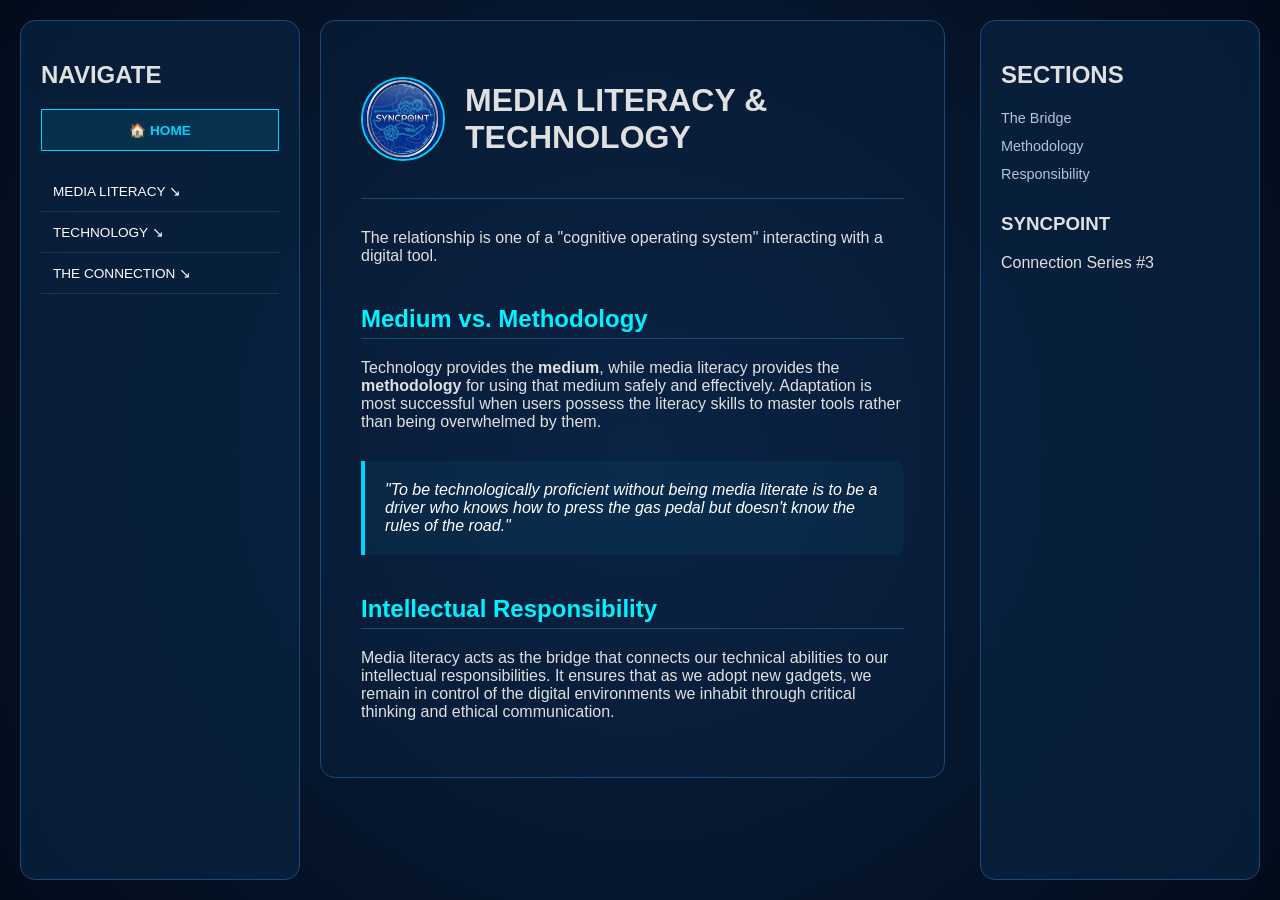
==== connection.html @ 64ab88e8 "Add files via upload" ====
<!DOCTYPE html>
<html lang="en">
<head>
    <meta charset="UTF-8">
    <meta name="viewport" content="width=device-width, initial-scale=1.0">
    <title>SyncPoint | The Connection</title>
    <link rel="stylesheet" href="style.css">
</head>
<body class="subpage-body">
    <div class="subpage-layout">
        <aside class="sidebar-sub">
            <h2 class="glow-text">NAVIGATE</h2>
            <nav>
                <ul class="nav-links">
                    <li><a href="index.html" class="home-link">🏠 HOME</a></li>
                    <li><a href="media-literacy.html">MEDIA LITERACY ↘</a></li>
                    <li><a href="technology.html">TECHNOLOGY ↘</a></li>
                    <li><a href="#" class="active">THE CONNECTION ↘</a></li>
                </ul>
            </nav>
        </aside>

        <main class="article-scroll-container">
            <div class="article-card">
                <div class="article-header" id="bridge">
                    <img src="Syncpoint.jpg" alt="SyncPoint Logo" class="mini-logo">
                    <h1>MEDIA LITERACY & TECHNOLOGY</h1>
                </div>
                
                <div class="article-content">
                    <p class="highlight-text">
                        The relationship is one of a "cognitive operating system" interacting with a digital tool.
                    </p>
                    
                    <h2 class="section-title" id="methodology">Medium vs. Methodology</h2>
                    <p>
                        Technology provides the <strong>medium</strong>, while media literacy provides the <strong>methodology</strong> for using that medium safely and effectively. Adaptation is most successful when users possess the literacy skills to master tools rather than being overwhelmed by them.
                    </p>

                    

                    <div class="highlight-box">
                        "To be technologically proficient without being media literate is to be a driver who knows how to press the gas pedal but doesn't know the rules of the road."
                    </div>

                    <h2 class="section-title" id="responsibility">Intellectual Responsibility</h2>
                    <p>
                        Media literacy acts as the bridge that connects our technical abilities to our intellectual responsibilities. It ensures that as we adopt new gadgets, we remain in control of the digital environments we inhabit through critical thinking and ethical communication.
                    </p>
                </div>
            </div>
        </main>

        <aside class="sidebar-sub">
            <h2 class="glow-text">SECTIONS</h2>
            <nav class="category-nav">
                <ul>
                    <li><a href="#bridge">The Bridge</a></li>
                    <li><a href="#methodology">Methodology</a></li>
                    <li><a href="#responsibility">Responsibility</a></li>
                </ul>
            </nav>
            <div class="info-box" style="margin-top: 30px;">
                <h3 class="glow-text">SYNCPOINT</h3>
                <div class="sketch-box">Connection Series #3</div>
            </div>
        </aside>
    </div>
</body>
</html>
---- style.css ----
:root {
    --bg-dark: #020b1a;
    --accent-blue: #00d2ff;
    --text-glow: #00f2ff;
    --border-color: #1a4a7a;
}

/* Update this in your existing body rule */
body {
    background-color: var(--bg-dark);
    background-image: radial-gradient(circle at center, #0a2444 0%, #020b1a 100%);
    color: #e0e0e0;
    font-family: 'Segoe UI', sans-serif;
    margin: 0;
    height: 100vh;
    display: flex;
    justify-content: center;
    align-items: center;
    /* overflow: hidden;  <-- REMOVE OR COMMENT THIS OUT */
}

/* ADD THIS to allow the center part to scroll on the subpage */
.article-view {
    max-width: 800px;
    margin: 0 auto;
    text-align: left !important;
    overflow-y: auto; /* This allows vertical scrolling */
    max-height: 85vh; /* This limits the height so it stays within the screen */
    padding: 40px;
    background: rgba(10, 36, 68, 0.3);
    border-radius: 15px;
    border: 1px solid var(--border-color);
}

/* Modern scrollbar styling so it doesn't look ugly */
.article-view::-webkit-scrollbar {
    width: 8px;
}
.article-view::-webkit-scrollbar-track {
    background: rgba(255, 255, 255, 0.05);
}
.article-view::-webkit-scrollbar-thumb {
    background: var(--accent-blue);
    border-radius: 10px;
}

/* SIDEBAR BASE STYLES */
.sidebar-left, .sidebar-right {
    position: fixed;
    top: 0;
    width: 350px;
    height: 100vh;
    background: rgba(10, 36, 68, 0.98);
    border: 1px solid var(--border-color);
    padding: 50px 25px;
    transition: transform 0.4s cubic-bezier(0.4, 0, 0.2, 1);
    z-index: 1000;
}

/* ABOUT US starts off-screen to the LEFT */
.sidebar-left {
    left: 0;
    transform: translateX(-100%);
}

/* MENU starts off-screen to the RIGHT */
.sidebar-right {
    right: 0;
    transform: translateX(100%);
}

/* OPEN STATE: Both slide to their natural 0 position */
.sidebar-left.open, .sidebar-right.open {
    transform: translateX(0);
}

/* OVERLAY */
#overlay {
    position: fixed;
    top: 0; left: 0; width: 100%; height: 100%;
    background: rgba(0,0,0,0.6);
    visibility: hidden;
    opacity: 0;
    transition: 0.3s;
    z-index: 900;
}
.active-overlay { visibility: visible; opacity: 1; }

/* CENTER BRANDING */
.center-stage {
    display: flex;
    flex-direction: column;
    align-items: center;
    text-align: center;
    width: 100%;
}
.google-style-logo {
    width: 180px;
    border-radius: 50%;
    border: 3px solid var(--accent-blue);
    margin-bottom: 10px;
}
.brand-title { font-size: 3rem; margin: 10px 0; }
.tagline { color: var(--accent-blue); font-style: italic; margin-bottom: 30px; }

/* SEARCH BAR */
.google-search-container { width: 100%; max-width: 584px; }
.search-wrapper {
    display: flex; background: #fff; border-radius: 24px; padding: 10px 20px; align-items: center;
}
.google-input { border: none; outline: none; flex: 1; font-size: 16px; color: #333; }

/* ICONS */
.top-nav-icons { position: absolute; top: 25px; right: 40px; display: flex; gap: 25px; z-index: 800; }
.icon-group { cursor: pointer; display: flex; flex-direction: column; align-items: center; font-size: 10px; color: var(--accent-blue); }
.dots-menu { display: grid; grid-template-columns: repeat(3, 5px); gap: 3px; }
.dots-menu span { width: 6px; height: 6px; background: var(--accent-blue); border-radius: 50%; }

/* LINKS */
.nav-links { list-style: none; padding: 0; margin-top: 20px; }
.nav-links li a {
    color: white; text-decoration: none; display: block; padding: 12px;
    border-bottom: 1px solid rgba(255,255,255,0.1); font-size: 0.85rem;
}
.nav-links li a:hover { color: var(--text-glow); background: rgba(0,210,255,0.1); }
.close-btn { background: transparent; color: var(--accent-blue); border: 1px solid var(--accent-blue); padding: 8px; margin-top: 20px; cursor: pointer; }
/* Sub-page Specific Styles */
.article-view {
    max-width: 800px;
    margin: 0 auto;
    text-align: left !important; /* Overrides center alignment for reading */
    overflow-y: auto;
    height: 90vh;
    padding: 40px;
    background: rgba(10, 36, 68, 0.3);
    border-radius: 15px;
}

.article-header {
    display: flex;
    align-items: center;
    gap: 20px;
    margin-bottom: 30px;
}

.mini-logo {
    width: 60px;
    border-radius: 50%;
    border: 2px solid var(--accent-blue);
}

.lead-text {
    font-size: 1.2rem;
    color: var(--text-glow);
    line-height: 1.6;
}

.article-body p {
    line-height: 1.8;
    color: #b0c4de;
    margin-bottom: 20px;
}

.highlight-box {
    border-left: 4px solid var(--accent-blue);
    background: rgba(0, 210, 255, 0.05);
    padding: 20px;
    margin: 30px 0;
    font-style: italic;
    color: #fff;
}

.subpage-sidebar {
    transform: translateX(0) !important; /* Keep visible on sub-pages */
    position: relative !important;
    height: auto !important;
}

/* Scrollbar styling for the article */
.article-view::-webkit-scrollbar { width: 5px; }
.article-view::-webkit-scrollbar-track { background: transparent; }
.article-view::-webkit-scrollbar-thumb { background: var(--accent-blue); border-radius: 10px; }
/* This ensures sidebars stay visible on the sub-page without clicking icons */
.subpage-sidebar {
    position: relative !important;
    left: 0 !important;
    right: 0 !important;
    transform: translateX(0) !important;
    height: 90vh !important;
    background: rgba(10, 36, 68, 0.5) !important;
    margin: 10px;
}

/* Fix for the center article scrolling */
.article-view {
    overflow-y: auto !important; /* Forces scrollability */
    max-height: 85vh;
    padding: 30px;
    background: rgba(10, 36, 68, 0.4);
    border-radius: 15px;
}
/* Subpage Layout Fix */
.subpage-body {
    overflow: hidden; /* Keeps the whole page from scrolling */
    display: block; 
}

.subpage-layout {
    display: grid;
    grid-template-columns: 280px 1fr 280px; /* Forces sidebars to the sides */
    gap: 20px;
    height: 100vh;
    padding: 20px;
    box-sizing: border-box;
}

.sidebar-sub {
    background: rgba(10, 36, 68, 0.7);
    border: 1px solid var(--border-color);
    border-radius: 15px;
    padding: 20px;
    backdrop-filter: blur(10px);
}

/* Scroll Fix for the Article */
.article-scroll-container {
    overflow-y: auto; /* Only the middle part scrolls */
    padding-right: 10px;
}

.article-card {
    background: rgba(10, 36, 68, 0.4);
    border: 1px solid var(--border-color);
    padding: 40px;
    border-radius: 15px;
    text-align: left;
}

.article-header {
    display: flex;
    align-items: center;
    gap: 20px;
    margin-bottom: 30px;
    border-bottom: 1px solid var(--border-color);
    padding-bottom: 20px;
}

.mini-logo {
    width: 80px;
    height: 80px;
    border-radius: 50%;
    border: 2px solid var(--accent-blue);
}

/* Quote and Text Styling */
.quote-box {
    border-left: 4px solid var(--accent-blue);
    background: rgba(0, 210, 255, 0.1);
    padding: 20px;
    margin: 30px 0;
    font-style: italic;
}

.home-link {
    color: var(--accent-blue) !important;
    font-weight: bold;
    border: 1px solid var(--accent-blue) !important;
    margin-bottom: 20px !important;
    text-align: center;
}

/* Scrollbar Customization */
.article-scroll-container::-webkit-scrollbar { width: 8px; }
.article-scroll-container::-webkit-scrollbar-thumb { background: var(--accent-blue); border-radius: 10px; }
.subpage-layout {
    display: grid;
    grid-template-columns: 280px 1fr 280px; /* Three distinct columns */
    gap: 20px;
    width: 100vw;
    height: 100vh;
    padding: 20px;
    box-sizing: border-box;
}

/* Sidebar specifically for subpages */
.sidebar-sub {
    background: rgba(10, 36, 68, 0.7);
    border: 1px solid var(--border-color);
    border-radius: 15px;
    padding: 20px;
    backdrop-filter: blur(10px);
}

/* Home link styling to stand out */
.home-link {
    color: var(--accent-blue) !important;
    border: 1px solid var(--accent-blue) !important;
    font-weight: bold;
    text-align: center;
    margin-bottom: 20px !important;
    background: rgba(0, 210, 255, 0.1);
}

/* Article container that allows scrolling */
.article-scroll-container {
    overflow-y: auto;
    padding-right: 15px;
}

.article-card {
    background: rgba(10, 36, 68, 0.4);
    border: 1px solid var(--border-color);
    padding: 40px;
    border-radius: 15px;
}

.article-list {
    line-height: 1.8;
    color: #b0c4de;
    margin: 20px 0;
}

/* Scrollbar styling */
.article-scroll-container::-webkit-scrollbar { width: 8px; }
.article-scroll-container::-webkit-scrollbar-thumb { 
    background: var(--accent-blue); 
    border-radius: 10px; 
}
.highlight-box {
    border-left: 4px solid var(--accent-blue);
    background: rgba(0, 210, 255, 0.05);
    padding: 20px;
    margin: 30px 0;
    font-style: italic;
    color: #fff;
    border-radius: 0 10px 10px 0;
}
/* Enable smooth scrolling when clicking sidebar links */
html {
    scroll-behavior: smooth;
}

.section-title {
    color: var(--text-glow);
    border-bottom: 1px solid var(--border-color);
    padding-bottom: 5px;
    margin-top: 40px;
}

.category-nav ul {
    list-style: none;
    padding: 0;
}

.category-nav li {
    margin: 10px 0;
}

.category-nav a {
    color: #b0c4de;
    text-decoration: none;
    font-size: 0.9rem;
    transition: 0.3s;
}

.category-nav a:hover {
    color: var(--accent-blue);
    padding-left: 5px;
}

.tech-example {
    margin-bottom: 40px;
    padding: 15px;
    background: rgba(255, 255, 255, 0.03);
    border-radius: 10px;
}

.tech-example h3 {
    color: var(--accent-blue);
    margin-top: 0;
}

/* Style for placeholders/images */
.tech-example img {
    width: 100%;
    max-height: 250px;
    object-fit: cover;
    border-radius: 8px;
    margin-top: 10px;
    border: 1px solid var(--border-color);
}
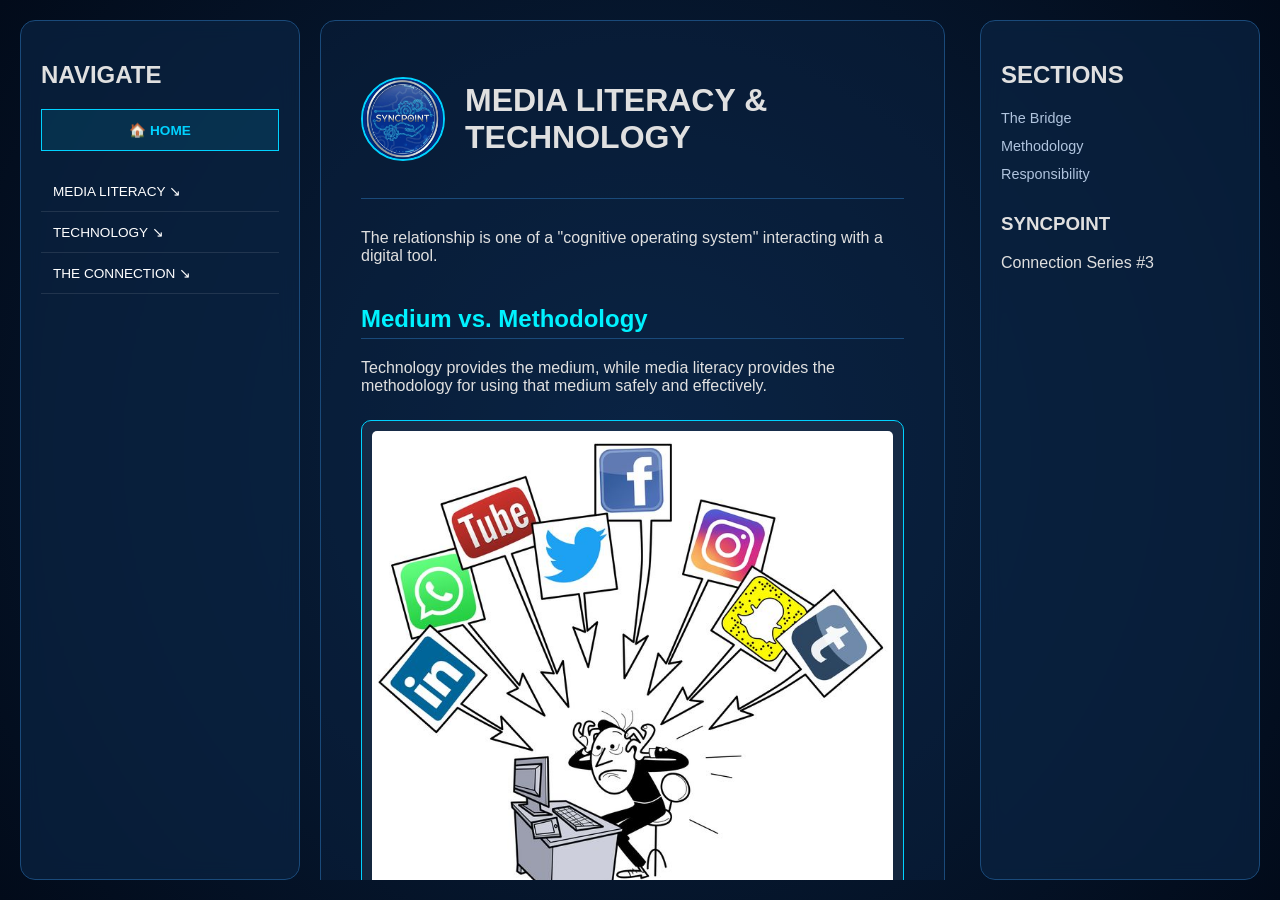
==== commit fb9f2f11: "Add files via upload" ====
--- a/connection.html
+++ b/connection.html
@@ -34,8 +34,12 @@
                     
                     <h2 class="section-title" id="methodology">Medium vs. Methodology</h2>
                     <p>
-                        Technology provides the <strong>medium</strong>, while media literacy provides the <strong>methodology</strong> for using that medium safely and effectively. Adaptation is most successful when users possess the literacy skills to master tools rather than being overwhelmed by them.
+                    Technology provides the medium, while media literacy provides the methodology for using that medium safely and effectively.
                     </p>
+
+                    <div class="image-container">
+                        <img src="mtech.jpg" alt="Media Literacy and Tech Connection">
+                    </div>
 
                     
 
--- a/style.css
+++ b/style.css
@@ -388,4 +388,60 @@
     border-radius: 8px;
     margin-top: 10px;
     border: 1px solid var(--border-color);
+}
+.suggestions-dropdown {
+    position: absolute;
+    top: 100%;
+    left: 0;
+    right: 0;
+    background: white;
+    border: 1px solid #dfe1e5;
+    border-radius: 0 0 24px 24px;
+    box-shadow: 0 4px 6px rgba(32, 33, 36, 0.28);
+    z-index: 2000;
+    display: none;
+    overflow: hidden;
+    margin-top: -1px; /* Connects it to the search bar */
+}
+
+.suggestions-dropdown div {
+    padding: 12px 20px;
+    color: #202124;
+    cursor: pointer;
+    text-align: left;
+    font-size: 14px;
+}
+
+.suggestions-dropdown div:hover {
+    background-color: #f1f3f4;
+}
+.image-container {
+    display: flex;
+    justify-content: center;
+    margin: 25px 0;
+    padding: 10px;
+    background: rgba(255, 255, 255, 0.05);
+    border: 1px solid var(--accent-blue);
+    border-radius: 10px;
+}
+
+.image-container img {
+    max-width: 100%; /* Ensures image doesn't overflow the box */
+    height: auto;
+    border-radius: 5px;
+}
+
+.article-image {
+    max-width: 100%;
+    height: auto;
+    border-radius: 5px;
+    display: block;
+}
+
+.syncpoint-tag {
+    border: 2px solid var(--accent-blue);
+    padding: 15px;
+    border-radius: 10px;
+    text-align: center;
+    color: #ff9d00;
 }
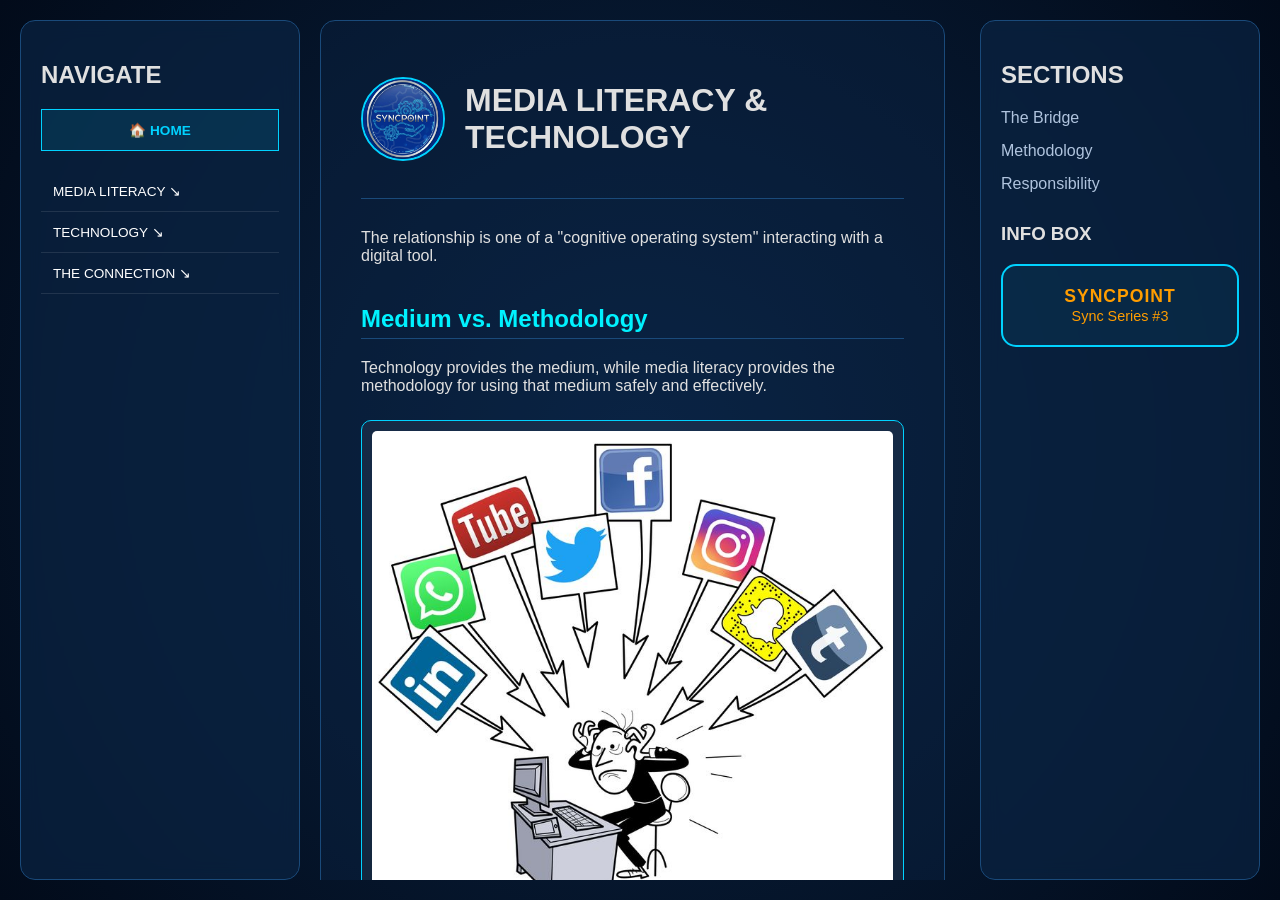
==== commit 0beb0ec0: "Add files via upload" ====
--- a/connection.html
+++ b/connection.html
@@ -56,19 +56,22 @@
         </main>
 
         <aside class="sidebar-sub">
-            <h2 class="glow-text">SECTIONS</h2>
-            <nav class="category-nav">
-                <ul>
-                    <li><a href="#bridge">The Bridge</a></li>
-                    <li><a href="#methodology">Methodology</a></li>
-                    <li><a href="#responsibility">Responsibility</a></li>
-                </ul>
-            </nav>
-            <div class="info-box" style="margin-top: 30px;">
-                <h3 class="glow-text">SYNCPOINT</h3>
-                <div class="sketch-box">Connection Series #3</div>
-            </div>
-        </aside>
+    <h2 class="glow-text">SECTIONS</h2>
+    <nav class="category-nav">
+        <ul>
+            <li><a href="#bridge">The Bridge</a></li>
+            <li><a href="#methodology">Methodology</a></li>
+            <li><a href="#responsibility">Responsibility</a></li>
+        </ul>
+    </nav>
+    <div class="info-box-container" style="margin-top: 30px;">
+        <h3 class="glow-text">INFO BOX</h3>
+        <div class="syncpoint-tag">
+            <span class="tag-title">SYNCPOINT</span><br>
+            <span class="tag-series">Sync Series #3</span>
+        </div>
+    </div>
+</aside>
     </div>
 </body>
 </html>
--- a/style.css
+++ b/style.css
@@ -444,4 +444,49 @@
     border-radius: 10px;
     text-align: center;
     color: #ff9d00;
+}
+/* Sidebar Info Box Styling */
+/* Sidebar Info Box Styling */
+.info-box-container {
+    text-align: left;
+}
+
+.syncpoint-tag {
+    border: 2px solid #00d2ff; /* Glowing Blue Border */
+    padding: 20px;
+    border-radius: 15px;
+    text-align: center;
+    background: rgba(0, 210, 255, 0.05);
+    margin-top: 10px;
+}
+
+.tag-title {
+    color: #ff9d00; /* Orange Text */
+    font-weight: bold;
+    font-size: 1.1rem;
+    letter-spacing: 1px;
+}
+
+.tag-series {
+    color: #ff9d00; /* Orange Text */
+    font-size: 0.9rem;
+}
+
+.category-nav ul {
+    list-style: none;
+    padding: 0;
+}
+
+.category-nav li {
+    margin: 15px 0;
+}
+
+.category-nav a {
+    color: #b0c4de;
+    text-decoration: none;
+    font-size: 1rem;
+}
+
+.category-nav a:hover {
+    color: #00d2ff;
 }
